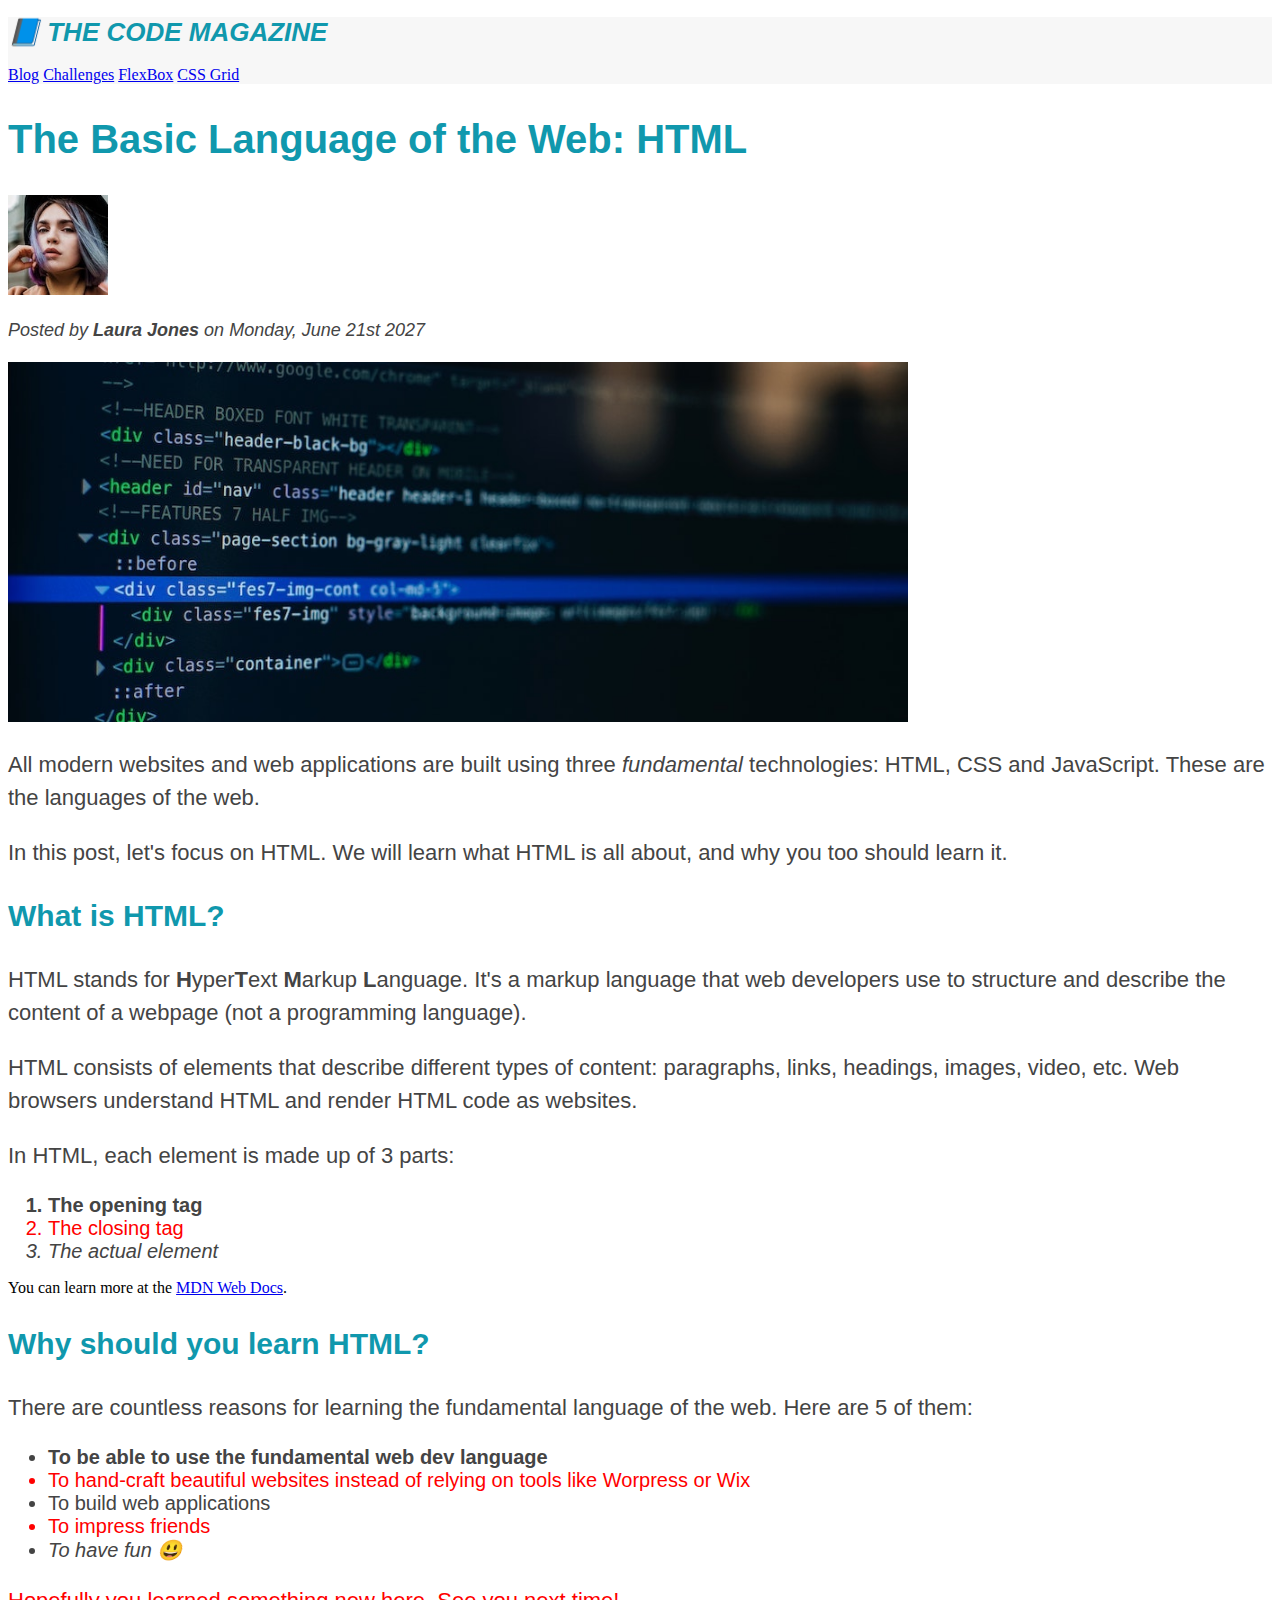
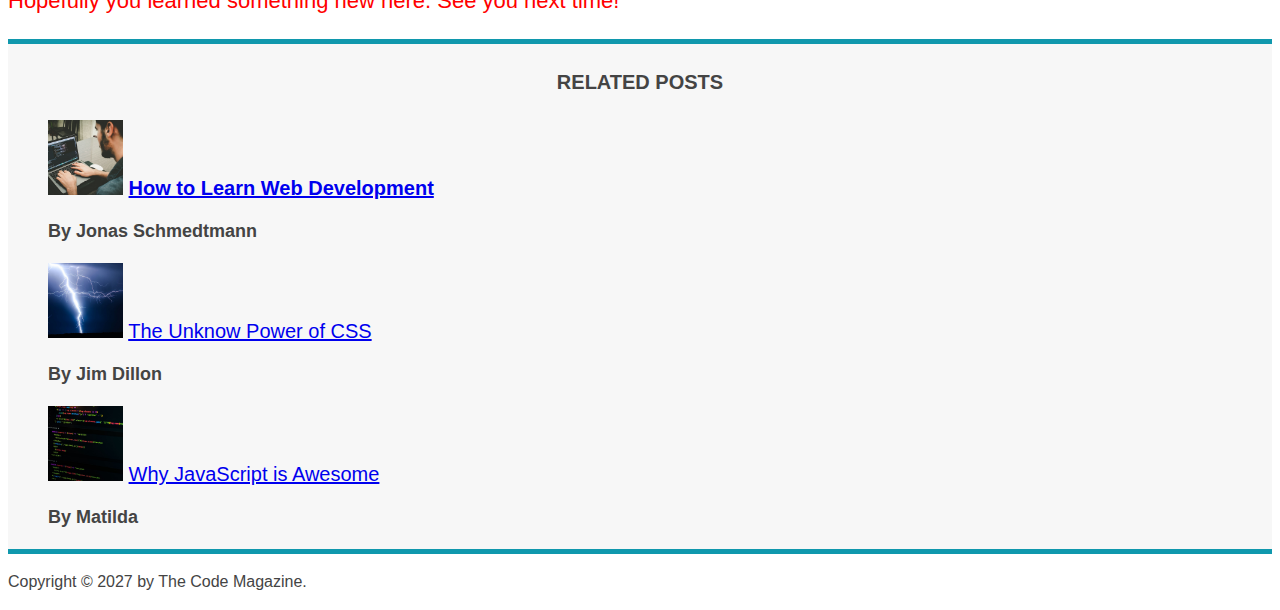
==== index.html @ 77286d6c "middle of the project: add some CSS" ====
<!DOCTYPE html>
<html lang="en">

    <head>
        <meta charset="UTF-8">
        <link href="style.css" rel="stylesheet">
        <title>The Basic Language of the Web: HTML</title>
    </head>

    <body>
        
        <header class="main-header">
            <h1>📘 The Code Magazine</h1>
        
            <nav>
                <a href="blog.html">Blog</a>
                <a href="a">Challenges</a>
                <a href="a">FlexBox</a>
                <a href="a">CSS Grid</a>
            </nav>
        </header>

        <article>

            <header>
                <h2>The Basic Language of the Web: HTML</h2>
                <img src="img/laura-jones.jpg" alt="headshot of Laura Jones"width="100">
                
                <p id="author">Posted by <strong>Laura Jones</strong> on Monday, June 21st 2027</p>

                <img src="img/post-img.jpg" alt="HTML code on the screen" width="900">
            </header>


                <p>All modern websites and web applications are built using three <em>fundamental</em> technologies: HTML, CSS and JavaScript. These are the languages of the web.</p>

                <p>In this post, let's focus on HTML. We will learn what HTML is all about, and why you too should learn it.</p>
            <h3>What is HTML?</h3>
                <p>HTML stands for <strong>H</strong>yper<strong>T</strong>ext <strong>M</strong>arkup <strong>L</strong>anguage. It's a markup language that web developers use to structure and describe the content of a webpage (not a programming language).</p>
                <p>HTML consists of elements that describe different types of content: paragraphs, links, headings, images, video, etc. Web browsers understand HTML and render HTML code as websites.</p>
        
                <p>In HTML, each element is made up of 3 parts:</p>
                <ol>
                    <li class="first-li">The opening tag</li>
                    <li>The closing tag</li>
                    <li>The actual element</li>
                </ol>

                You can learn more at the <a href="https://developer.mozilla.org/pt-BR/docs/Web/HTML" target="_blank">MDN Web Docs</a>.

            <h3>Why should you learn HTML?</h3>

                <p>There are countless reasons for learning the fundamental language of the web. Here are 5 of them:</p>

                <ul>
                    <li class="first-li">To be able to use the fundamental web dev language</li>
                    <li>To hand-craft beautiful websites instead of relying on tools like Worpress or Wix</li>
                    <li>To build web applications</li>
                    <li>To impress friends</li>
                    <li>To have fun 😃</li>
                </ul>   

                <p>Hopefully you learned something new here. See you next time!</p>
                

        </article>

        <aside>
            <h4><strong>Related Posts</strong></h4>

            <ul class="related-ul">
                <li><img src="img/related-1.jpg" alt="person programming" width="75" height="75"> <a href="a">How to Learn Web Development</a></li>
                <p class="related-author">By Jonas Schmedtmann</p>
                <li><img src="img/related-2.jpg" alt="a lighting striking the ground" width="75" height="75"> <a href="a">The Unknow Power of CSS</a></li>
                <p class="related-author">By Jim Dillon</p>
                <li><img src="img/related-3.jpg" alt="structure code in the screen" width="75" height="75"> <a href="a">Why JavaScript is Awesome</a></li>
                <p class="related-author">By Matilda</p>
            </ul>
        </aside>

        <footer>
            <p id="copyright">
            Copyright &copy; 2027 by The Code Magazine.
            </p>
        </footer>
    </body>

</html>
---- style.css ----
h1, h2, h3, h4, p, li {
    font-family: sans-serif;
    color: #444;
}

h1, h2, h3 {
    color: #1098ad;
}

h1 {
    font-size: 26px;
    text-transform: uppercase;
    font-style: italic;
    color: #1098ad;

}

h2 {
    font-size: 40px;
}

h3 {
    font-size: 30px;
}

h4 {
    font-size: 20px;
    text-transform: uppercase;
    text-align: center;
}

p {
    font-size: 22px;
    line-height: 1.5;
}

li {
    font-size: 20px;
}

/*
footer p {
    font-size: 16px;
}
*/

/*
article header p {
    font-style: italic;
    font-size: 18px;
}
*/

#author {
    font-style: italic;
    font-size: 18px;
}

#copyright {
    font-size: 16px;
}

.related-author {
    font-size: 18px;
    font-weight: bold;
}

.related-ul {
    list-style: none;
}

.main-header {
    background-color: #f7f7f7;
}

aside {
    background-color: #f7f7f7;
    border-top: 5px solid #1098ad;
    border-bottom: 5px solid #1098ad;
}

/*
body {
    background-color: orangered;
}
*/

/*
.first-li {
    font-weight: bold;
}
*/

li:first-child {
    font-weight: bold;
}

li:last-child {
    font-style: italic;
}

li:nth-child(even) {
    color: red;
}

article p:last-child {
    color: red;
}
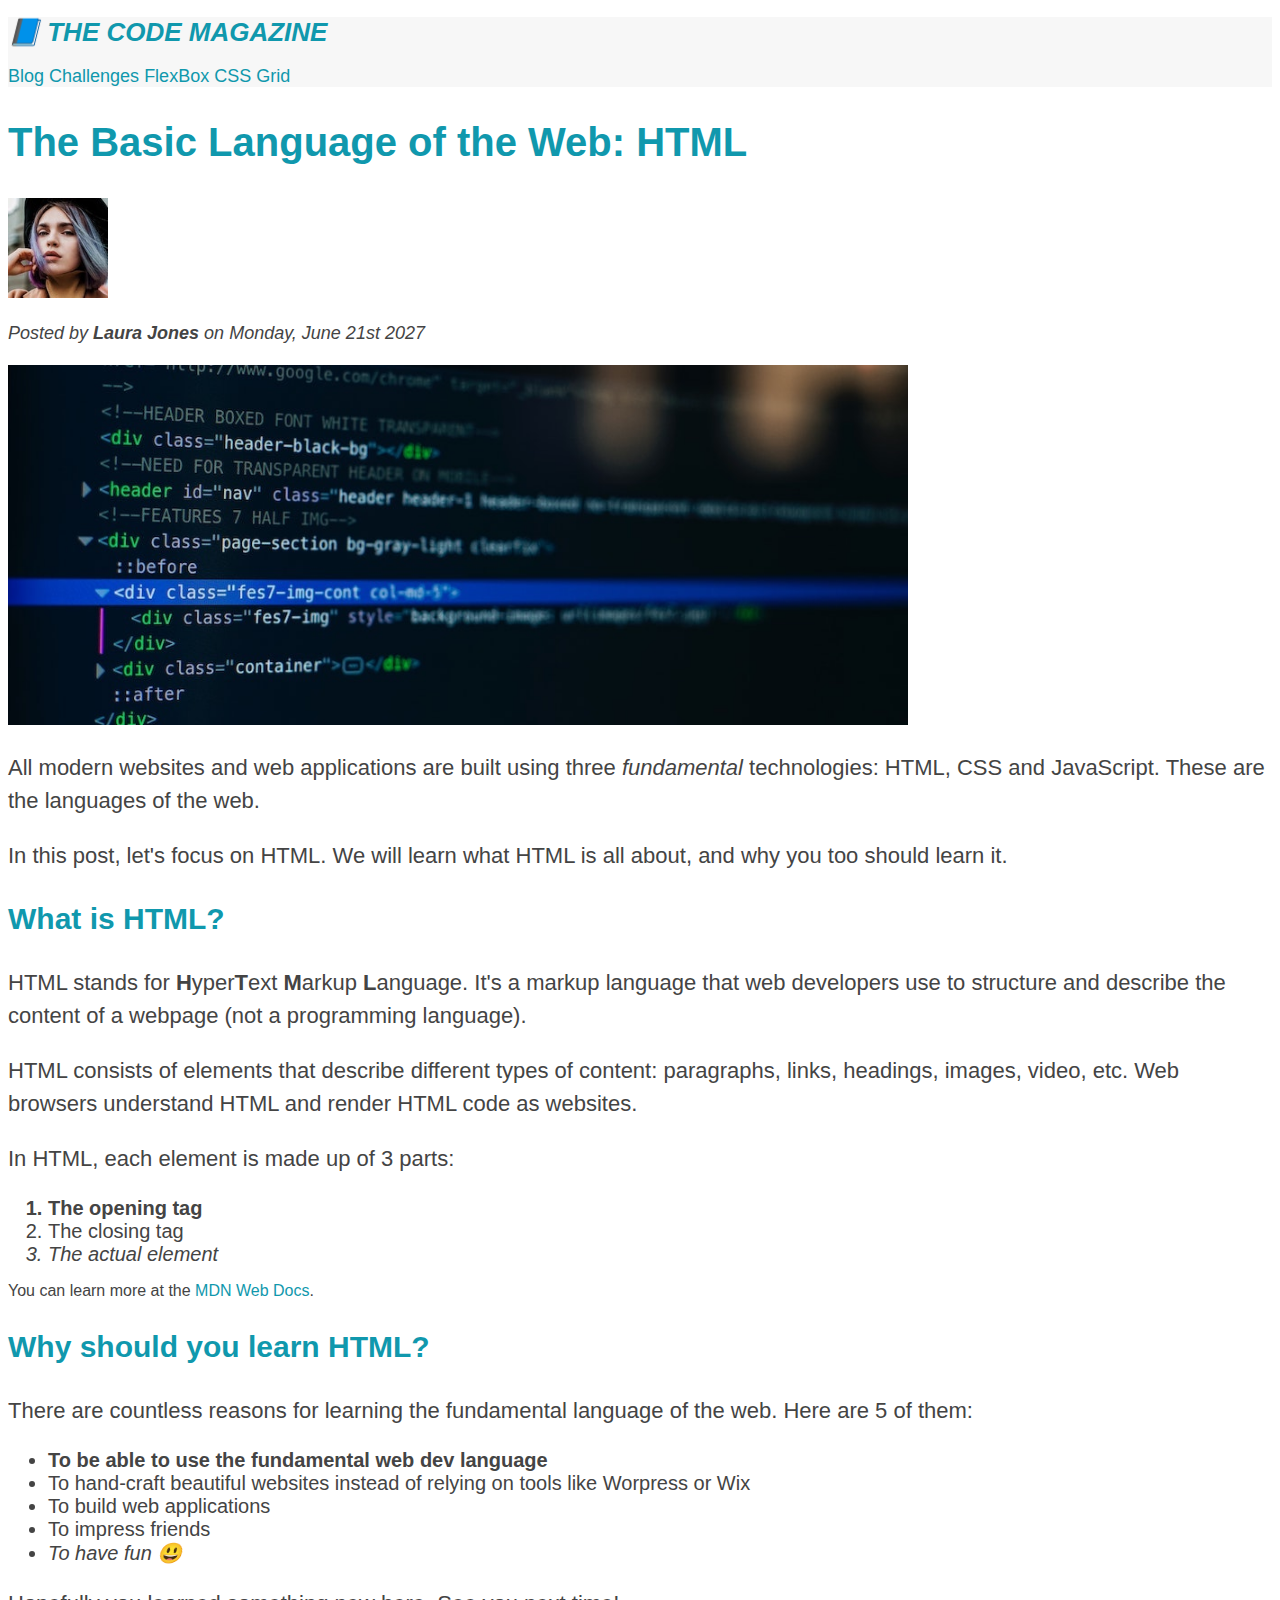
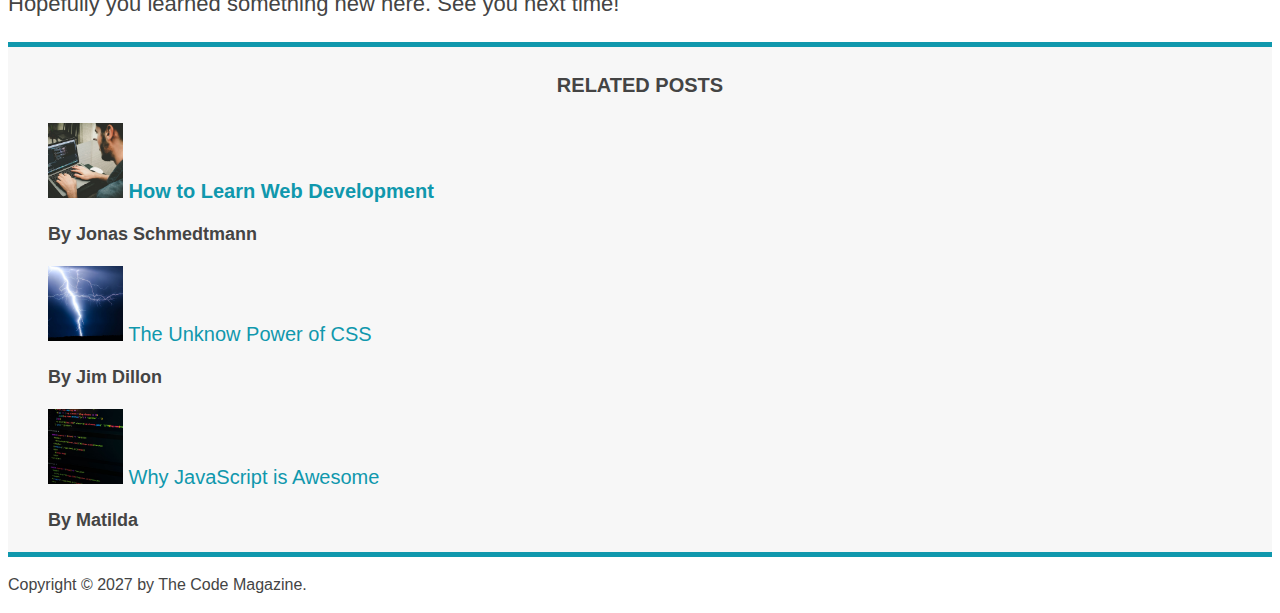
==== commit 9389fd1d: "inheritence, priority and global" ====
--- a/index.html
+++ b/index.html
@@ -13,6 +13,7 @@
             <h1>📘 The Code Magazine</h1>
         
             <nav>
+            <!-- <strong>This is navigation</strong> -->
                 <a href="blog.html">Blog</a>
                 <a href="a">Challenges</a>
                 <a href="a">FlexBox</a>
@@ -79,7 +80,7 @@
         </aside>
 
         <footer>
-            <p id="copyright">
+            <p id="copyright" class="copyright text">
             Copyright &copy; 2027 by The Code Magazine.
             </p>
         </footer>
--- a/style.css
+++ b/style.css
@@ -1,4 +1,8 @@
-h1, h2, h3, h4, p, li {
+* {
+    /* boder-top: 10px solid #1098ad; */
+}
+
+body {
     font-family: sans-serif;
     color: #444;
 }
@@ -100,9 +104,63 @@
 }
 
 li:nth-child(even) {
+   /* color: red; */
+}
+
+/* Misconceptions: this won't work! */
+article p:first-child {
     color: red;
 }
 
-article p:last-child {
+/* Styling links */
+a:link {
+    color: #1098ad;
+    text-decoration: none;
+}
+
+a:visited {
+    color: #1098ad;
+}
+
+a:hover {
+    color: orangered;
+    font-weight: bold;
+    text-decoration: underline orangered;
+}
+
+a:active {
+    background-color: black;
+    font-style: italic;
+}
+
+/* LVHA */
+
+/* Resolving conflicts
+
+#copyright {
     color: red;
-}+}
+
+.copyright {
+    color: blue;
+}
+
+.text {
+    color: yellow;
+}
+
+footer p {
+    color: green;
+}
+
+*/
+
+/*
+nav a:link, nav p {
+    font-size: 18px;
+}
+*/
+
+nav {
+    font-size: 18px;
+}
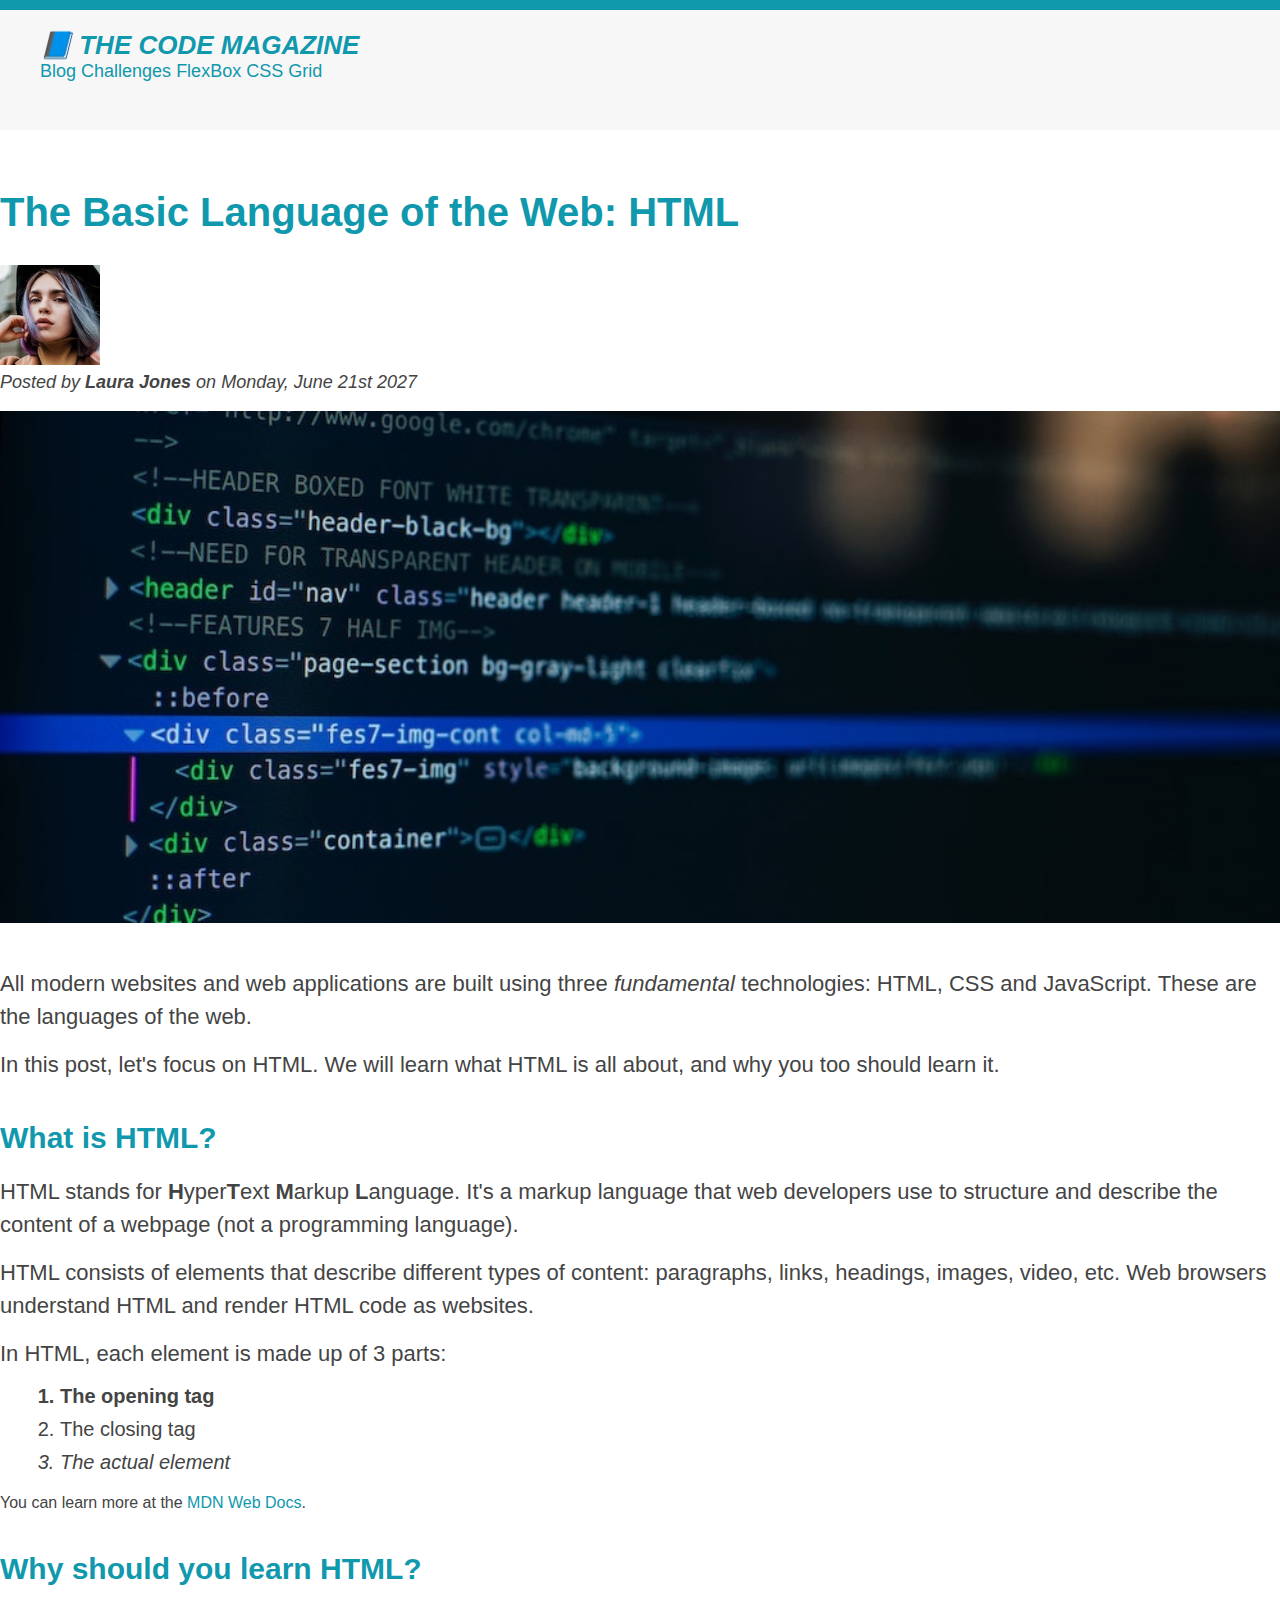
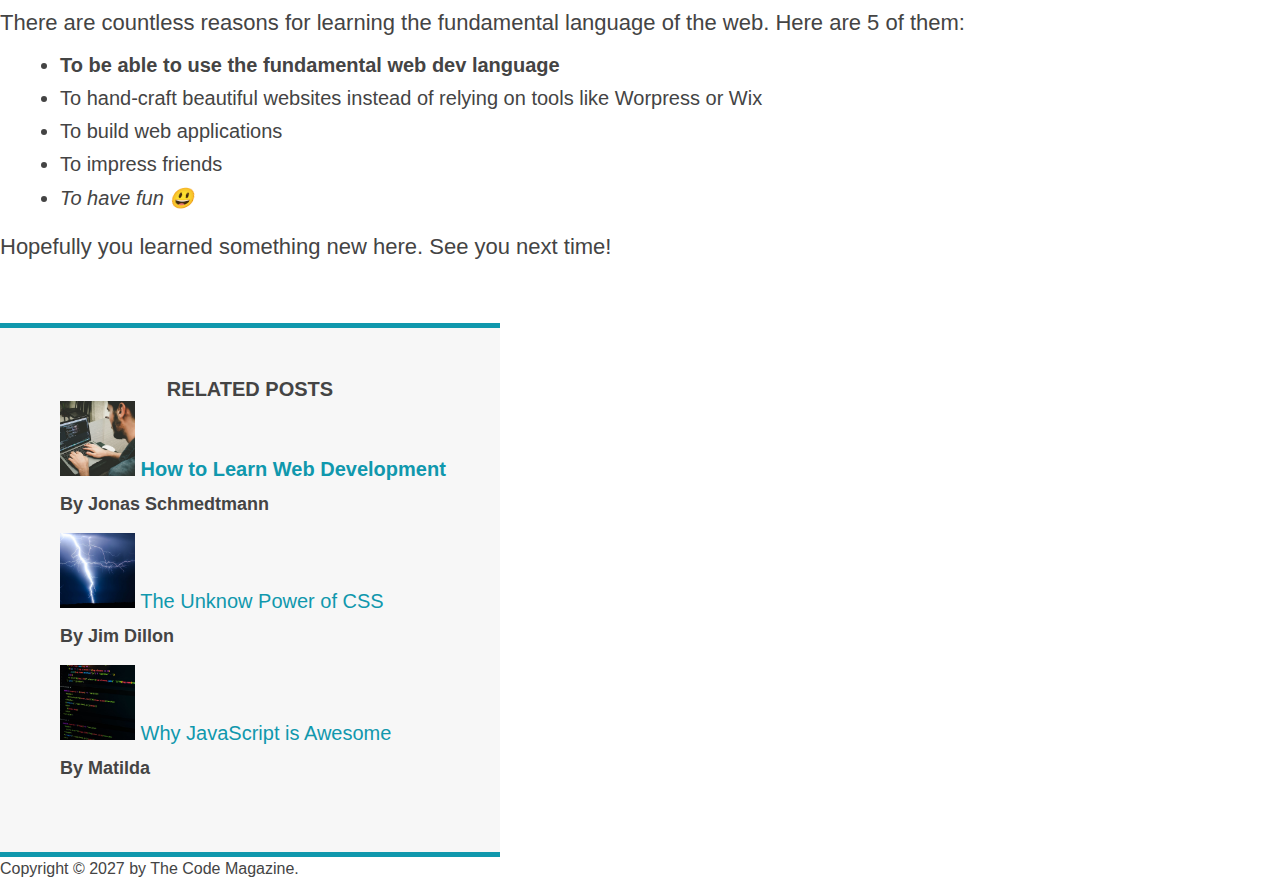
==== commit cec9b0ee: "margin, padding, dimensions" ====
--- a/index.html
+++ b/index.html
@@ -23,13 +23,13 @@
 
         <article>
 
-            <header>
+            <header class="post-header">
                 <h2>The Basic Language of the Web: HTML</h2>
                 <img src="img/laura-jones.jpg" alt="headshot of Laura Jones"width="100">
                 
                 <p id="author">Posted by <strong>Laura Jones</strong> on Monday, June 21st 2027</p>
 
-                <img src="img/post-img.jpg" alt="HTML code on the screen" width="900">
+                <img src="img/post-img.jpg" alt="HTML code on the screen" width="900" class="post-img">
             </header>
 
 
--- a/style.css
+++ b/style.css
@@ -1,10 +1,45 @@
 * {
     /* boder-top: 10px solid #1098ad; */
+    padding: 0;
+    margin: 0;
 }
 
 body {
     font-family: sans-serif;
     color: #444;
+    border-top: 10px solid #1098ad;
+}
+
+.main-header {
+    background-color: #f7f7f7;
+    /*padding: 20px;
+    padding-left: 40px;
+    padding-right: 40px;
+    */
+    padding: 20px 40px;
+    margin-bottom: 60px;
+    height: 80px;
+}
+
+nav {
+    font-size: 18px;
+}
+
+article {
+    margin-bottom: 60px;
+}
+
+.post-header {
+    margin-bottom: 40px;
+}
+
+
+aside {
+    background-color: #f7f7f7;
+    border-top: 5px solid #1098ad;
+    border-bottom: 5px solid #1098ad;
+    padding: 50px 0;
+    width: 500px;
 }
 
 h1, h2, h3 {
@@ -21,10 +56,14 @@
 
 h2 {
     font-size: 40px;
+    margin-bottom: 30px;
 }
 
 h3 {
     font-size: 30px;
+    margin-bottom: 20px;
+    margin-top: 40px;
+
 }
 
 h4 {
@@ -36,10 +75,21 @@
 p {
     font-size: 22px;
     line-height: 1.5;
+    margin-bottom: 15px;
+}
+
+ul, ol {
+    margin-left: 60px;
+    margin-bottom: 20px;
 }
 
 li {
     font-size: 20px;
+    margin-bottom: 10px;
+}
+
+li:last-child {
+    margin-bottom: 0;
 }
 
 /*
@@ -73,15 +123,6 @@
     list-style: none;
 }
 
-.main-header {
-    background-color: #f7f7f7;
-}
-
-aside {
-    background-color: #f7f7f7;
-    border-top: 5px solid #1098ad;
-    border-bottom: 5px solid #1098ad;
-}
 
 /*
 body {
@@ -135,6 +176,11 @@
 
 /* LVHA */
 
+.post-img {
+    width: 100%;
+    height: auto;
+}
+
 /* Resolving conflicts
 
 #copyright {
@@ -160,7 +206,3 @@
     font-size: 18px;
 }
 */
-
-nav {
-    font-size: 18px;
-}
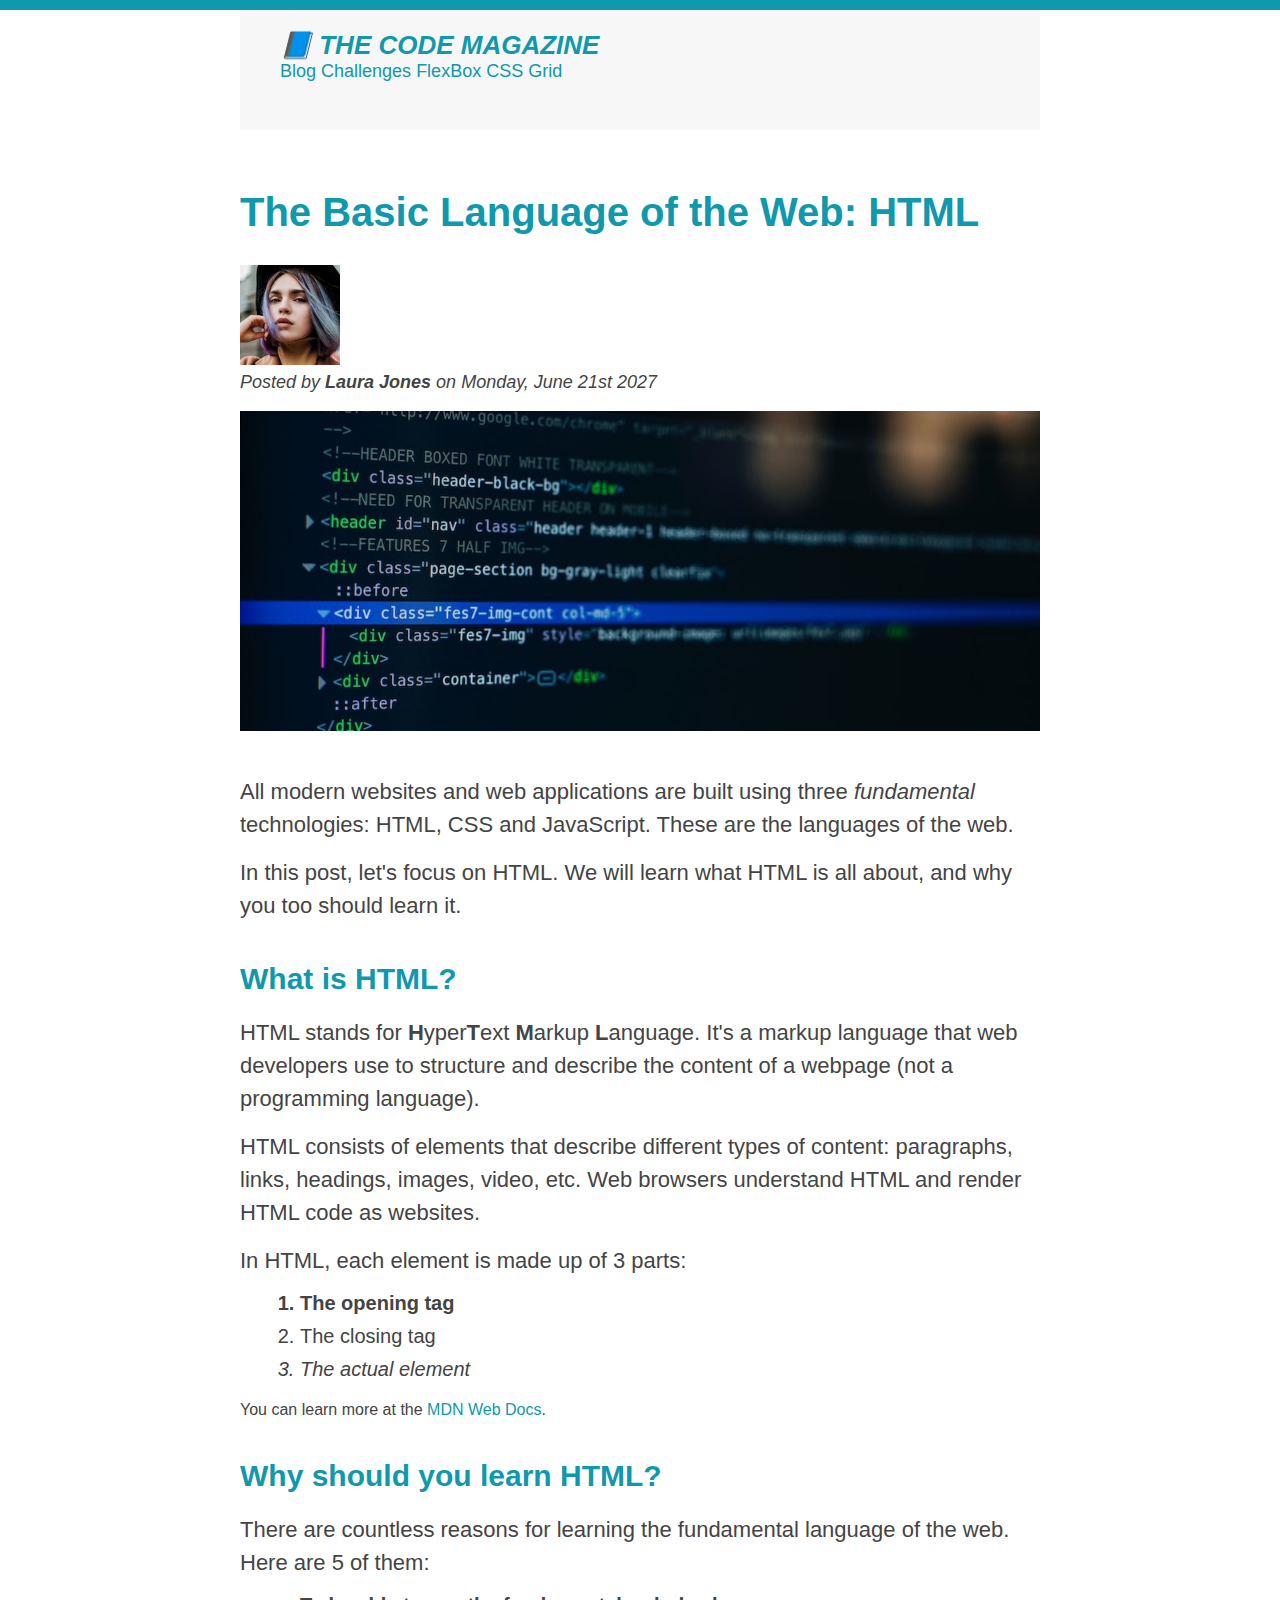
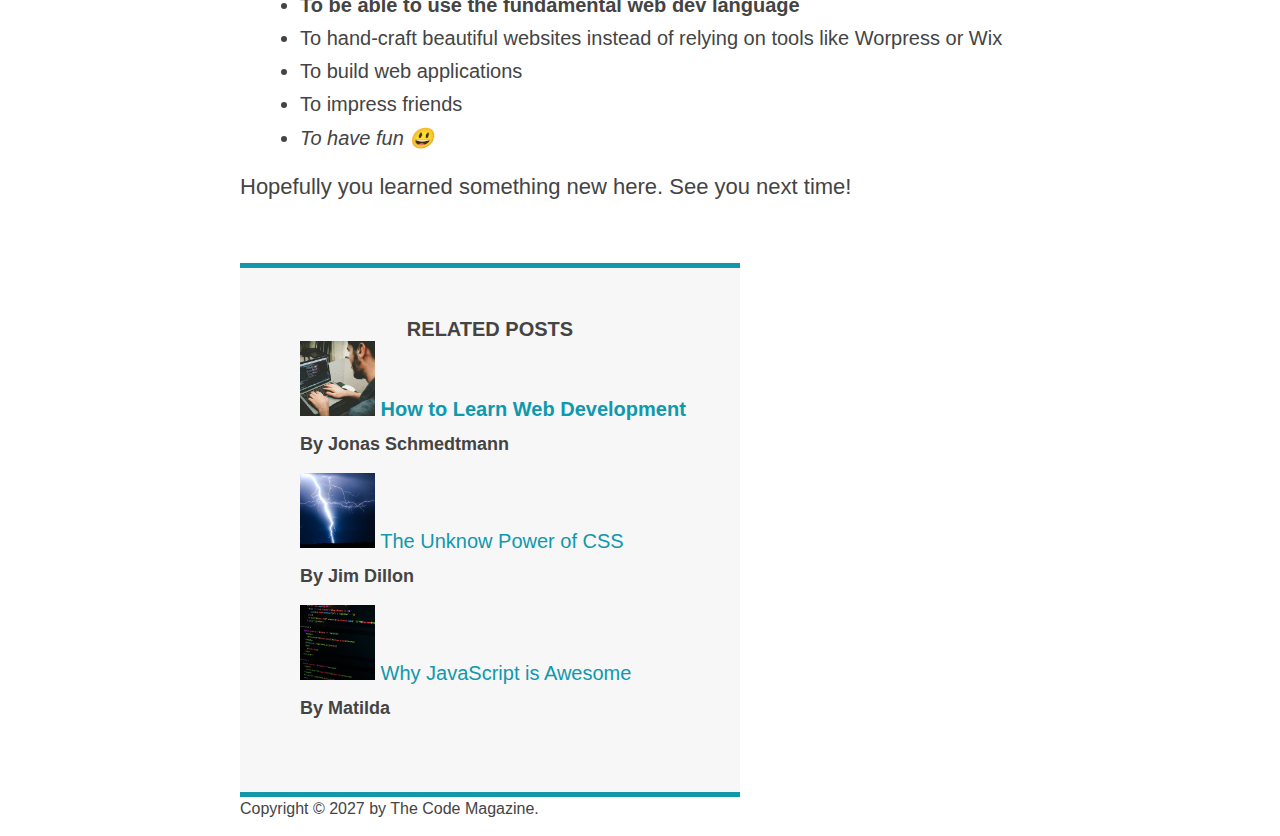
==== commit 1452cc56: "challenge finish" ====
--- a/index.html
+++ b/index.html
@@ -9,81 +9,83 @@
 
     <body>
         
-        <header class="main-header">
-            <h1>📘 The Code Magazine</h1>
-        
-            <nav>
-            <!-- <strong>This is navigation</strong> -->
-                <a href="blog.html">Blog</a>
-                <a href="a">Challenges</a>
-                <a href="a">FlexBox</a>
-                <a href="a">CSS Grid</a>
-            </nav>
-        </header>
-
-        <article>
-
-            <header class="post-header">
-                <h2>The Basic Language of the Web: HTML</h2>
-                <img src="img/laura-jones.jpg" alt="headshot of Laura Jones"width="100">
-                
-                <p id="author">Posted by <strong>Laura Jones</strong> on Monday, June 21st 2027</p>
-
-                <img src="img/post-img.jpg" alt="HTML code on the screen" width="900" class="post-img">
+        <div class="container">
+            <header class="main-header">
+                <h1>📘 The Code Magazine</h1>
+            
+                <nav>
+                <!-- <strong>This is navigation</strong> -->
+                    <a href="blog.html">Blog</a>
+                    <a href="a">Challenges</a>
+                    <a href="a">FlexBox</a>
+                    <a href="a">CSS Grid</a>
+                </nav>
             </header>
 
+            <article>
 
-                <p>All modern websites and web applications are built using three <em>fundamental</em> technologies: HTML, CSS and JavaScript. These are the languages of the web.</p>
+                <header class="post-header">
+                    <h2>The Basic Language of the Web: HTML</h2>
+                    <img src="img/laura-jones.jpg" alt="headshot of Laura Jones"width="100">
+                    
+                    <p id="author">Posted by <strong>Laura Jones</strong> on Monday, June 21st 2027</p>
 
-                <p>In this post, let's focus on HTML. We will learn what HTML is all about, and why you too should learn it.</p>
-            <h3>What is HTML?</h3>
-                <p>HTML stands for <strong>H</strong>yper<strong>T</strong>ext <strong>M</strong>arkup <strong>L</strong>anguage. It's a markup language that web developers use to structure and describe the content of a webpage (not a programming language).</p>
-                <p>HTML consists of elements that describe different types of content: paragraphs, links, headings, images, video, etc. Web browsers understand HTML and render HTML code as websites.</p>
-        
-                <p>In HTML, each element is made up of 3 parts:</p>
-                <ol>
-                    <li class="first-li">The opening tag</li>
-                    <li>The closing tag</li>
-                    <li>The actual element</li>
-                </ol>
+                    <img src="img/post-img.jpg" alt="HTML code on the screen" width="900" class="post-img">
+                </header>
 
-                You can learn more at the <a href="https://developer.mozilla.org/pt-BR/docs/Web/HTML" target="_blank">MDN Web Docs</a>.
 
-            <h3>Why should you learn HTML?</h3>
+                    <p>All modern websites and web applications are built using three <em>fundamental</em> technologies: HTML, CSS and JavaScript. These are the languages of the web.</p>
 
-                <p>There are countless reasons for learning the fundamental language of the web. Here are 5 of them:</p>
+                    <p>In this post, let's focus on HTML. We will learn what HTML is all about, and why you too should learn it.</p>
+                <h3>What is HTML?</h3>
+                    <p>HTML stands for <strong>H</strong>yper<strong>T</strong>ext <strong>M</strong>arkup <strong>L</strong>anguage. It's a markup language that web developers use to structure and describe the content of a webpage (not a programming language).</p>
+                    <p>HTML consists of elements that describe different types of content: paragraphs, links, headings, images, video, etc. Web browsers understand HTML and render HTML code as websites.</p>
+            
+                    <p>In HTML, each element is made up of 3 parts:</p>
+                    <ol>
+                        <li class="first-li">The opening tag</li>
+                        <li>The closing tag</li>
+                        <li>The actual element</li>
+                    </ol>
 
-                <ul>
-                    <li class="first-li">To be able to use the fundamental web dev language</li>
-                    <li>To hand-craft beautiful websites instead of relying on tools like Worpress or Wix</li>
-                    <li>To build web applications</li>
-                    <li>To impress friends</li>
-                    <li>To have fun 😃</li>
-                </ul>   
+                    You can learn more at the <a href="https://developer.mozilla.org/pt-BR/docs/Web/HTML" target="_blank">MDN Web Docs</a>.
 
-                <p>Hopefully you learned something new here. See you next time!</p>
-                
+                <h3>Why should you learn HTML?</h3>
 
-        </article>
+                    <p>There are countless reasons for learning the fundamental language of the web. Here are 5 of them:</p>
 
-        <aside>
-            <h4><strong>Related Posts</strong></h4>
+                    <ul>
+                        <li class="first-li">To be able to use the fundamental web dev language</li>
+                        <li>To hand-craft beautiful websites instead of relying on tools like Worpress or Wix</li>
+                        <li>To build web applications</li>
+                        <li>To impress friends</li>
+                        <li>To have fun 😃</li>
+                    </ul>   
 
-            <ul class="related-ul">
-                <li><img src="img/related-1.jpg" alt="person programming" width="75" height="75"> <a href="a">How to Learn Web Development</a></li>
-                <p class="related-author">By Jonas Schmedtmann</p>
-                <li><img src="img/related-2.jpg" alt="a lighting striking the ground" width="75" height="75"> <a href="a">The Unknow Power of CSS</a></li>
-                <p class="related-author">By Jim Dillon</p>
-                <li><img src="img/related-3.jpg" alt="structure code in the screen" width="75" height="75"> <a href="a">Why JavaScript is Awesome</a></li>
-                <p class="related-author">By Matilda</p>
-            </ul>
-        </aside>
+                    <p>Hopefully you learned something new here. See you next time!</p>
+                    
 
-        <footer>
-            <p id="copyright" class="copyright text">
-            Copyright &copy; 2027 by The Code Magazine.
-            </p>
-        </footer>
+            </article>
+
+            <aside>
+                <h4><strong>Related Posts</strong></h4>
+
+                <ul class="related-ul">
+                    <li><img src="img/related-1.jpg" alt="person programming" width="75" height="75"> <a href="a">How to Learn Web Development</a></li>
+                    <p class="related-author">By Jonas Schmedtmann</p>
+                    <li><img src="img/related-2.jpg" alt="a lighting striking the ground" width="75" height="75"> <a href="a">The Unknow Power of CSS</a></li>
+                    <p class="related-author">By Jim Dillon</p>
+                    <li><img src="img/related-3.jpg" alt="structure code in the screen" width="75" height="75"> <a href="a">Why JavaScript is Awesome</a></li>
+                    <p class="related-author">By Matilda</p>
+                </ul>
+            </aside>
+
+            <footer>
+                <p id="copyright" class="copyright text">
+                Copyright &copy; 2027 by The Code Magazine.
+                </p>
+            </footer>
+        </div>
     </body>
 
 </html>--- a/style.css
+++ b/style.css
@@ -8,6 +8,13 @@
     font-family: sans-serif;
     color: #444;
     border-top: 10px solid #1098ad;
+}
+
+.container {
+    width: 800px;
+    /*margin-left: auto;
+    margin-right: auto; */
+    margin: 0 auto;
 }
 
 .main-header {
@@ -144,9 +151,11 @@
     font-style: italic;
 }
 
+/*
 li:nth-child(even) {
-   /* color: red; */
-}
+     color: red;
+}
+*/
 
 /* Misconceptions: this won't work! */
 article p:first-child {
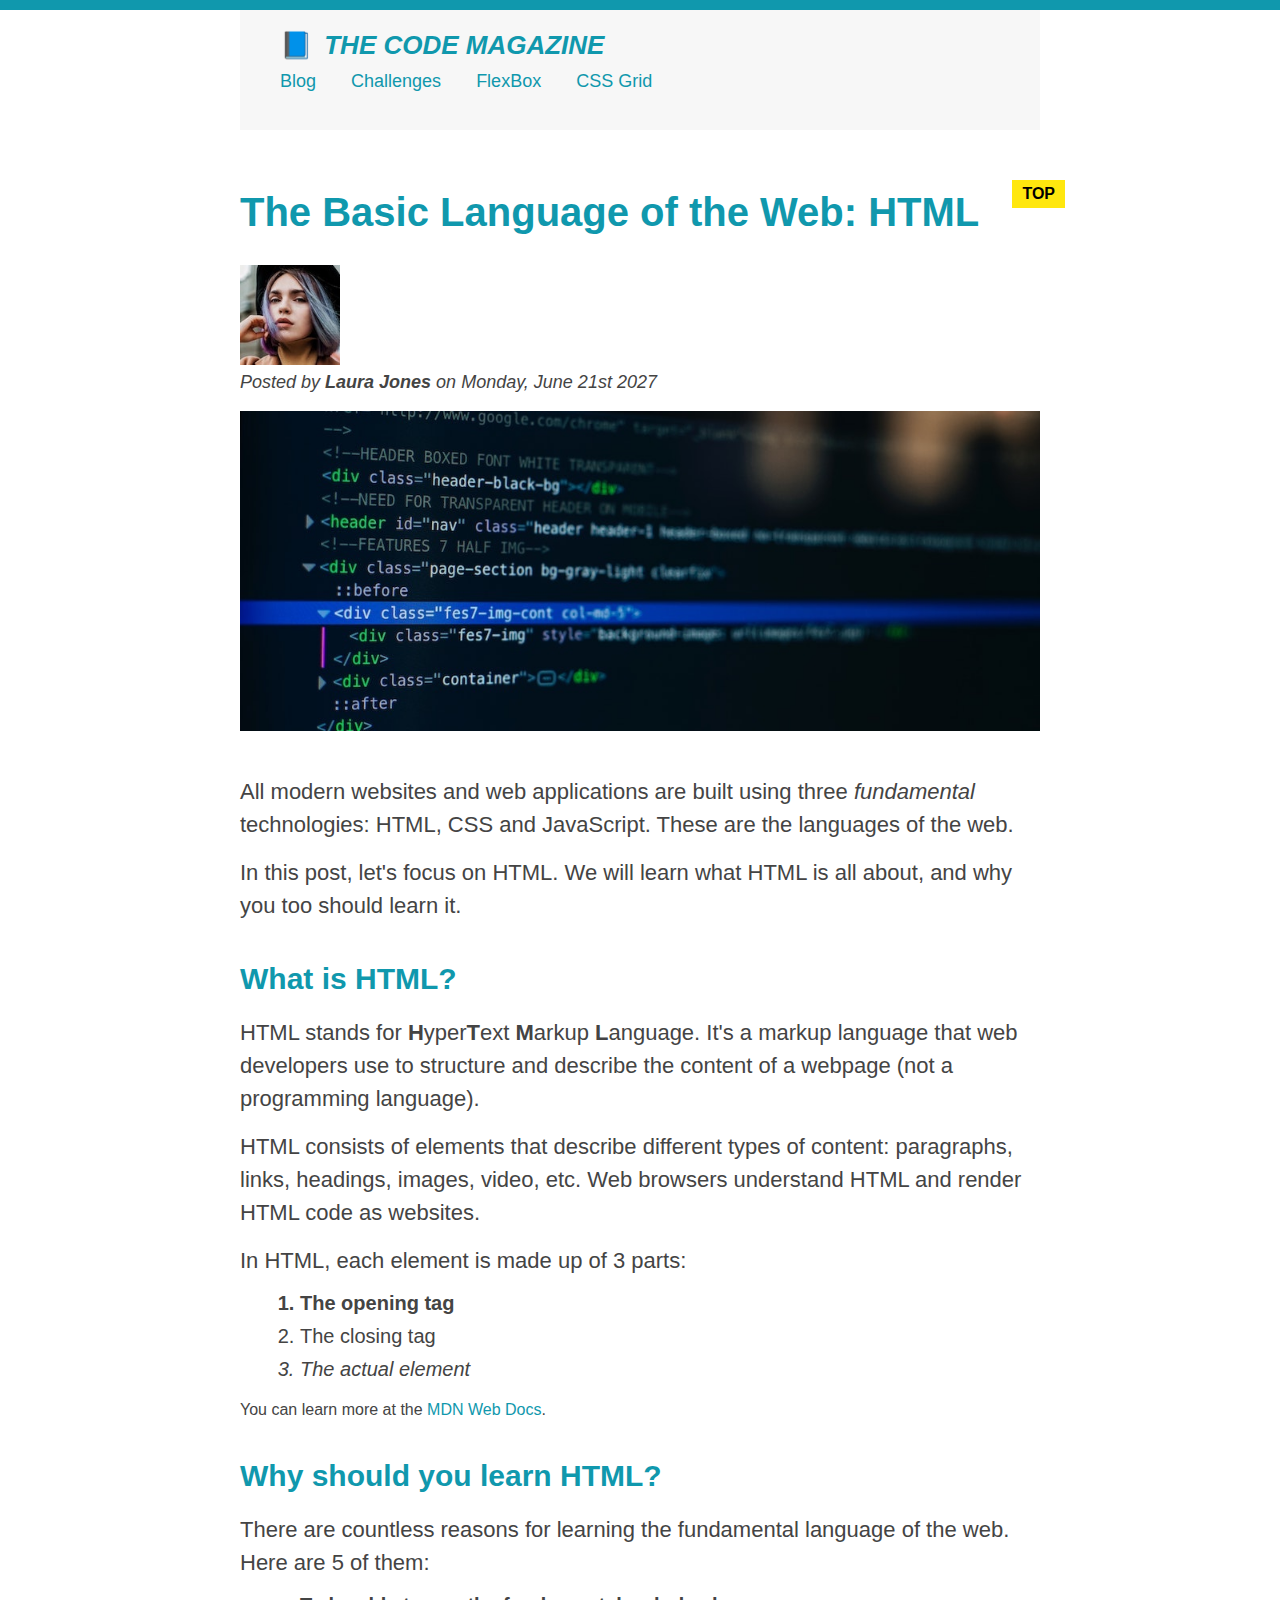
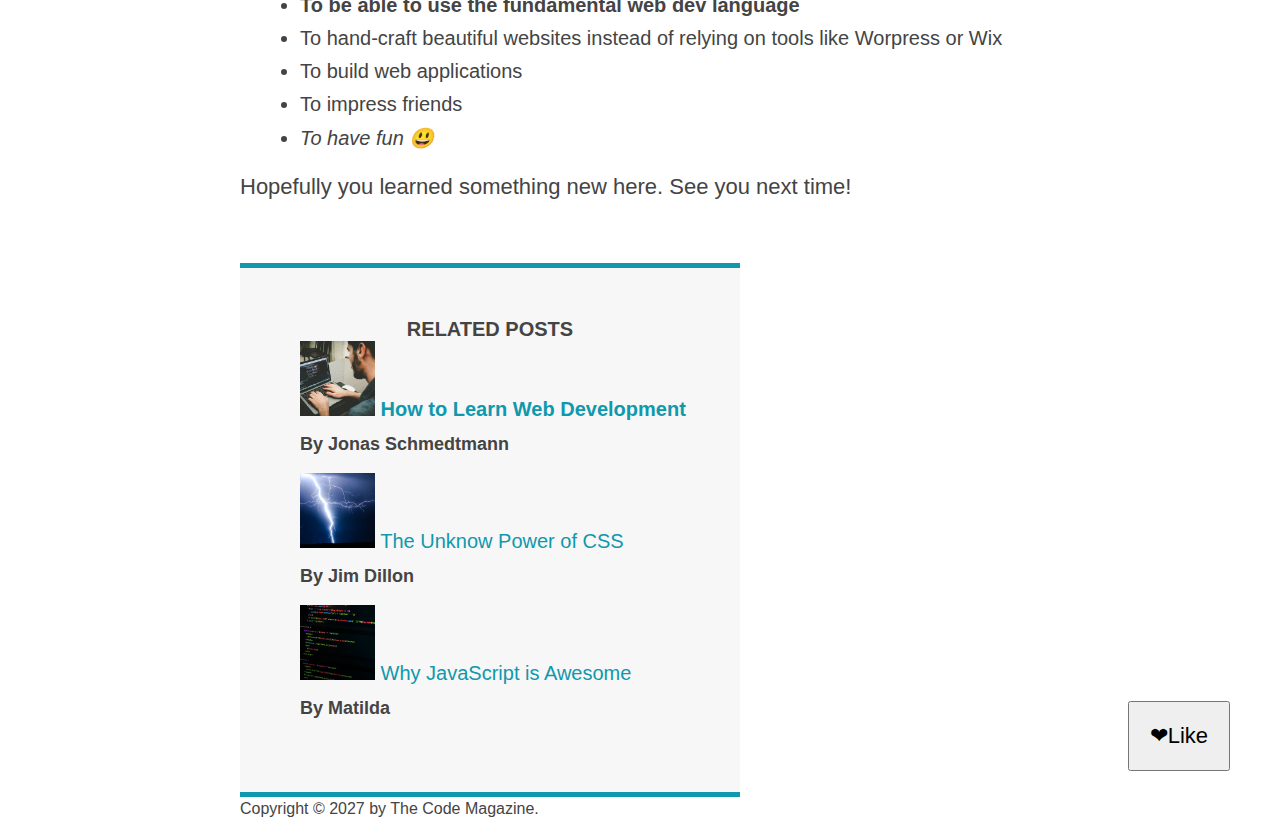
==== commit 9f98e0bb: "psudo elements study" ====
--- a/index.html
+++ b/index.html
@@ -31,6 +31,7 @@
                     <p id="author">Posted by <strong>Laura Jones</strong> on Monday, June 21st 2027</p>
 
                     <img src="img/post-img.jpg" alt="HTML code on the screen" width="900" class="post-img">
+                  <button>❤Like</button>
                 </header>
 
 
--- a/style.css
+++ b/style.css
@@ -8,6 +8,7 @@
     font-family: sans-serif;
     color: #444;
     border-top: 10px solid #1098ad;
+    position: relative;
 }
 
 .container {
@@ -183,6 +184,62 @@
     font-style: italic;
 }
 
+nav a:link {
+    /*
+    background-color: orangered;
+    margin: 20px;
+
+    display: block;
+    */
+
+    margin-right: 30px;
+    margin-top: 10px;
+    display: inline-block;
+
+}
+
+nav a:link:last-child {
+    margin-right: 0;
+}
+
+button {
+    font-size: 22px;
+    padding: 20px;
+    cursor: pointer;
+
+    position: absolute;
+    bottom: 50px;
+    right: 50px;
+}
+
+h1::first-letter {
+    font-style: normal;
+    margin-right: 5px;
+}
+
+/*
+H3 + p::first-line {
+    color: red;
+}
+*/
+
+h2 {
+    position: relative;
+}
+
+h2::after {
+    content: "TOP";
+    background-color: #ffe70e;
+    color: black;
+    font-size: 16px;
+    font-weight: bold;
+    display: inline-block;
+    padding: 5px 10px;
+    position: absolute;
+    top: -10px;
+    right: -25px;
+}
+
 /* LVHA */
 
 .post-img {
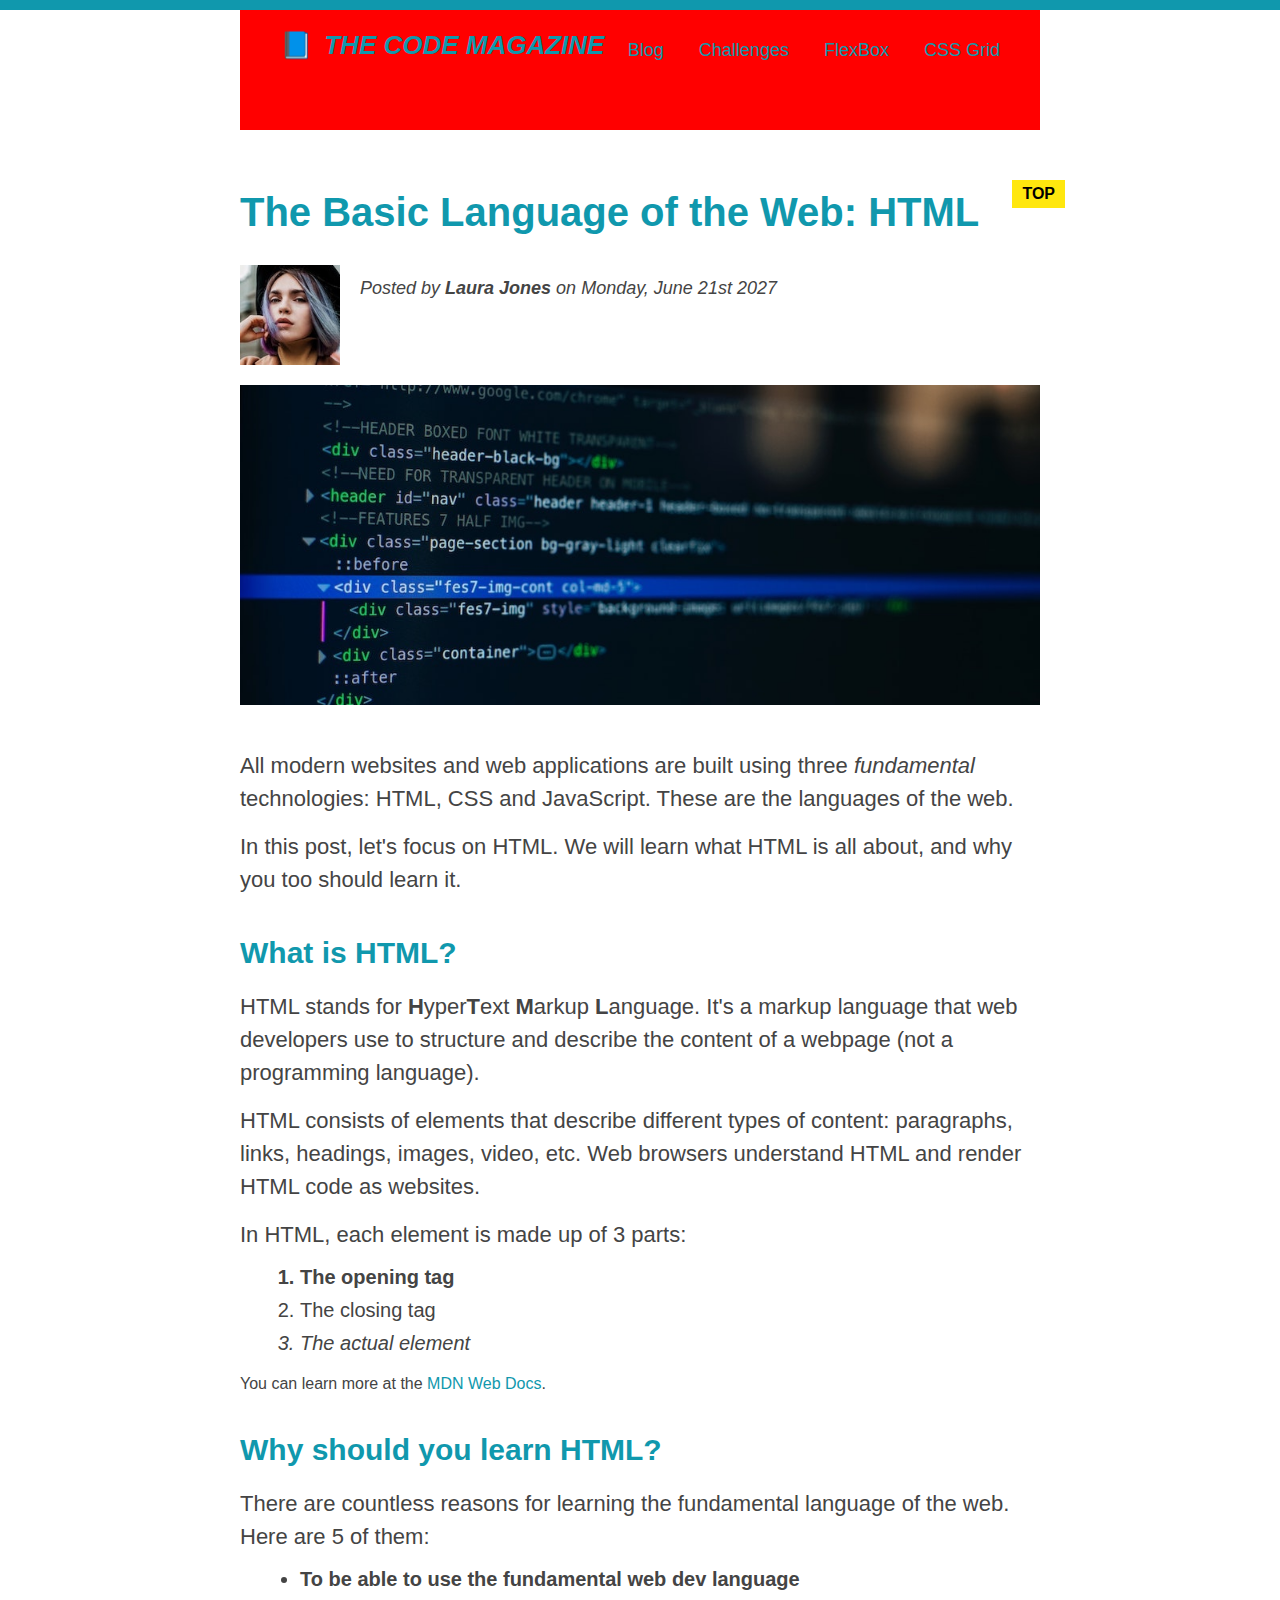
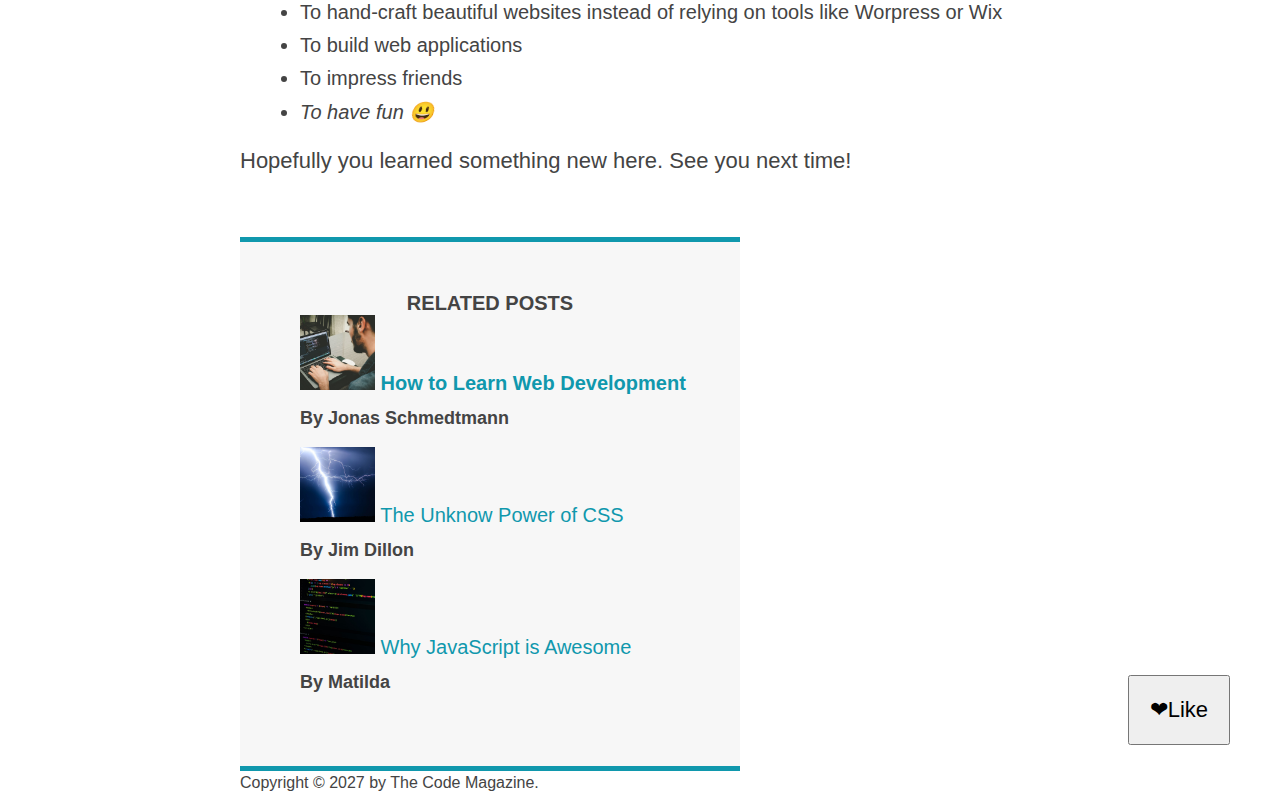
==== commit b3e2d832: "study clearfix hack" ====
--- a/index.html
+++ b/index.html
@@ -10,7 +10,7 @@
     <body>
         
         <div class="container">
-            <header class="main-header">
+            <header class="main-header clearfix">
                 <h1>📘 The Code Magazine</h1>
             
                 <nav>
@@ -20,15 +20,17 @@
                     <a href="a">FlexBox</a>
                     <a href="a">CSS Grid</a>
                 </nav>
+
+               <!-- <div class="clear"></div> -->
             </header>
 
             <article>
 
                 <header class="post-header">
                     <h2>The Basic Language of the Web: HTML</h2>
-                    <img src="img/laura-jones.jpg" alt="headshot of Laura Jones"width="100">
+                    <img src="img/laura-jones.jpg" alt="headshot of Laura Jones"width="100" class="author-img">
                     
-                    <p id="author">Posted by <strong>Laura Jones</strong> on Monday, June 21st 2027</p>
+                    <p id="author" class="author">Posted by <strong>Laura Jones</strong> on Monday, June 21st 2027</p>
 
                     <img src="img/post-img.jpg" alt="HTML code on the screen" width="900" class="post-img">
                   <button>❤Like</button>
--- a/style.css
+++ b/style.css
@@ -20,6 +20,7 @@
 
 .main-header {
     background-color: #f7f7f7;
+    background-color: red;
     /*padding: 20px;
     padding-left: 40px;
     padding-right: 40px;
@@ -31,6 +32,7 @@
 
 nav {
     font-size: 18px;
+    text-align: center;
 }
 
 article {
@@ -272,3 +274,36 @@
     font-size: 18px;
 }
 */
+
+/* FLOATS */
+
+.author-img {
+    float: left;
+    margin-bottom: 20px;
+}
+
+.author {
+   /* padding-left: 80px; */
+    margin-top: 10px;
+    float: left;
+    margin-left: 20px;
+}
+
+h1 {
+    float: left;
+}
+
+nav {
+    float: right;
+}
+
+/* .clear {
+    clear: both;
+}
+*/
+
+.clearfix::after {
+    clear: both;
+    content: "";
+    display: block;
+}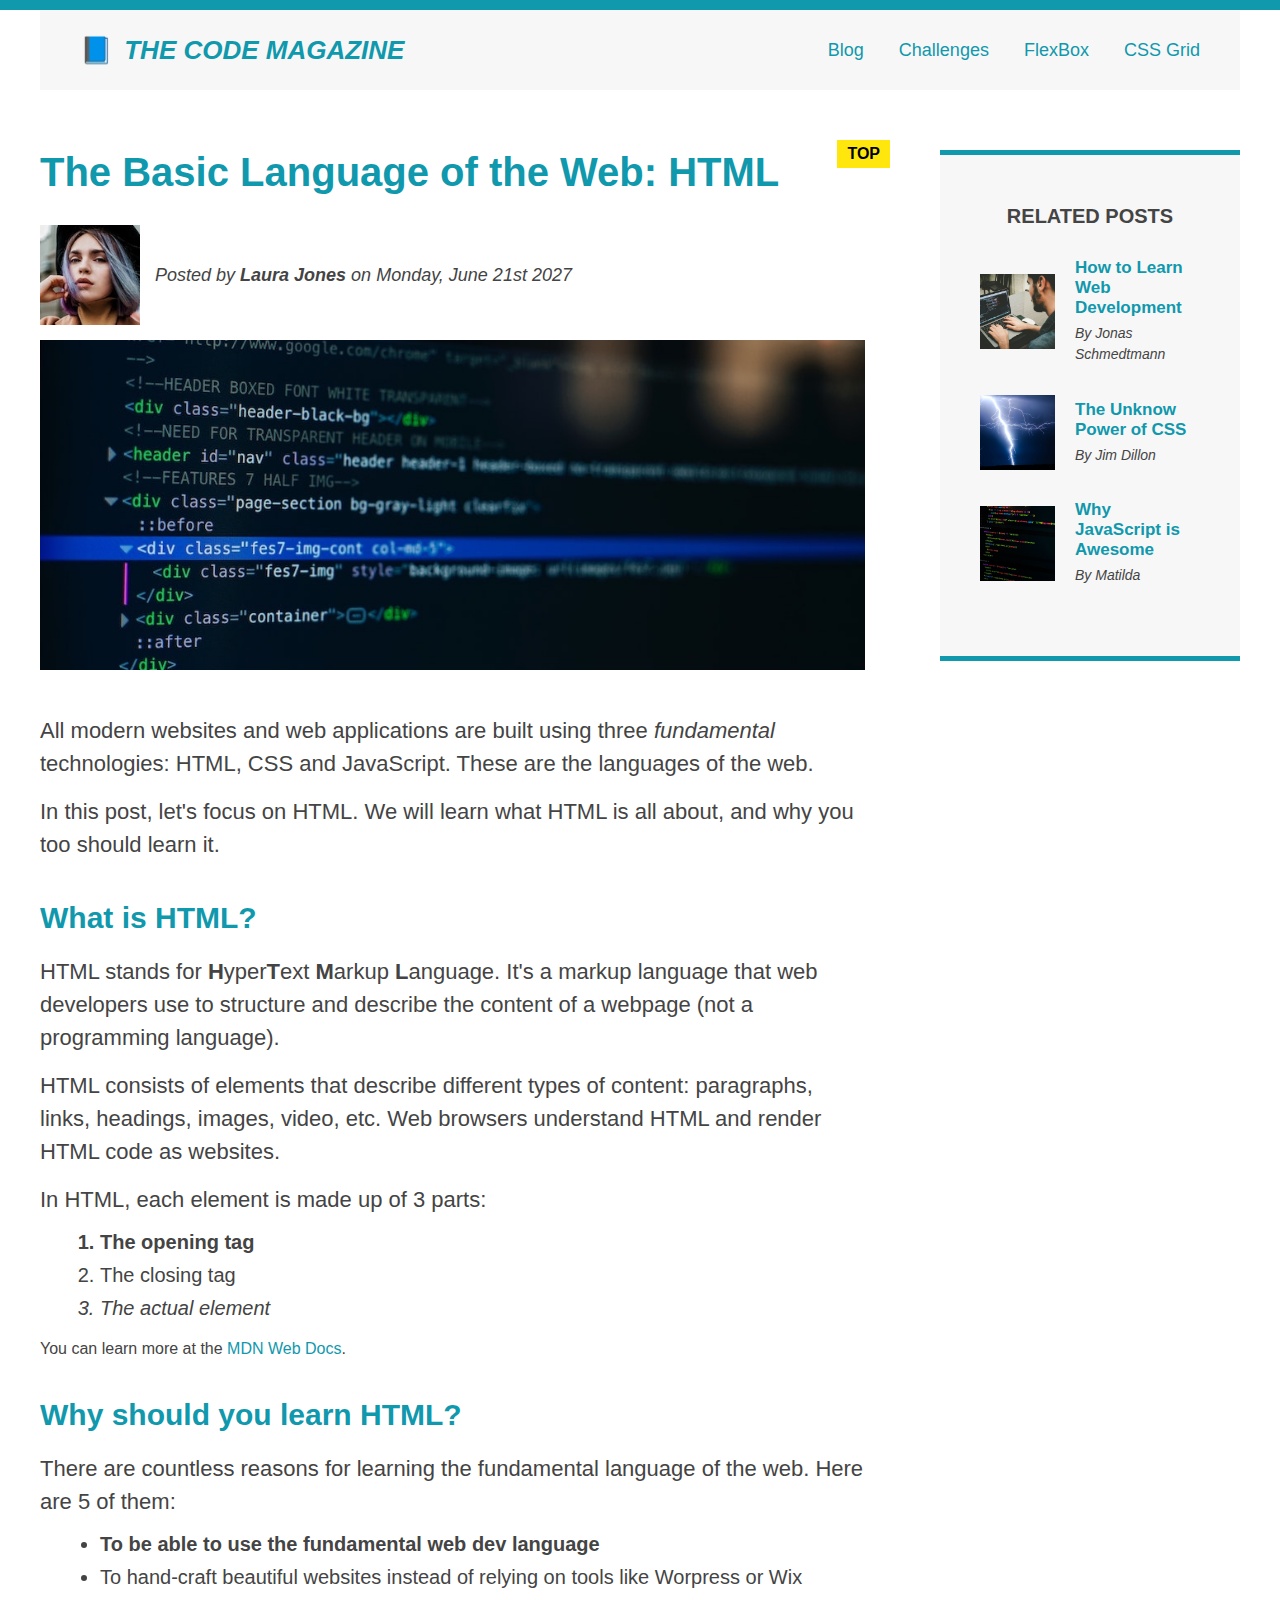
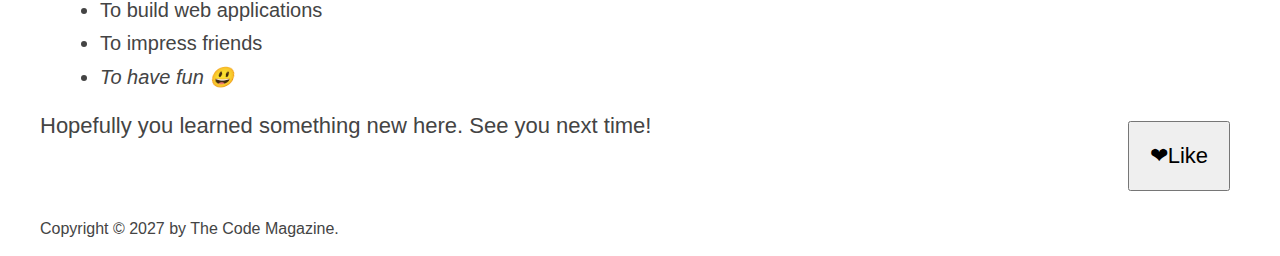
==== commit 96b3ead4: "Flexbox study" ====
--- a/index.html
+++ b/index.html
@@ -17,21 +17,27 @@
                 <!-- <strong>This is navigation</strong> -->
                     <a href="blog.html">Blog</a>
                     <a href="a">Challenges</a>
-                    <a href="a">FlexBox</a>
-                    <a href="a">CSS Grid</a>
+                    <a href="flexbox.html">FlexBox</a>
+                    <a href="css-grid.html">CSS Grid</a>
                 </nav>
 
                <!-- <div class="clear"></div> -->
             </header>
 
+            <div class="row">
             <article>
 
                 <header class="post-header">
                     <h2>The Basic Language of the Web: HTML</h2>
-                    <img src="img/laura-jones.jpg" alt="headshot of Laura Jones"width="100" class="author-img">
                     
-                    <p id="author" class="author">Posted by <strong>Laura Jones</strong> on Monday, June 21st 2027</p>
+                    <div class="author-box">
 
+                        
+                        <img src="img/laura-jones.jpg" alt="headshot of Laura Jones"width="100" class="author-img">
+                        
+                        <p id="author" class="author">Posted by <strong>Laura Jones</strong> on Monday, June 21st 2027</p>
+                    </div>
+                        
                     <img src="img/post-img.jpg" alt="HTML code on the screen" width="900" class="post-img">
                   <button>❤Like</button>
                 </header>
@@ -74,15 +80,34 @@
                 <h4><strong>Related Posts</strong></h4>
 
                 <ul class="related-ul">
-                    <li><img src="img/related-1.jpg" alt="person programming" width="75" height="75"> <a href="a">How to Learn Web Development</a></li>
-                    <p class="related-author">By Jonas Schmedtmann</p>
-                    <li><img src="img/related-2.jpg" alt="a lighting striking the ground" width="75" height="75"> <a href="a">The Unknow Power of CSS</a></li>
-                    <p class="related-author">By Jim Dillon</p>
-                    <li><img src="img/related-3.jpg" alt="structure code in the screen" width="75" height="75"> <a href="a">Why JavaScript is Awesome</a></li>
-                    <p class="related-author">By Matilda</p>
+                    <li class="related-post">
+                        <img src="img/related-1.jpg" alt="person programming" width="75" height="75"/> 
+                    <div>
+                        <a href="#" class="related-link">How to Learn Web Development</a>
+                        <p class="related-author">By Jonas Schmedtmann</p>
+                    </div>
+                    </li>
+                    
+                    <li class="related-post">
+                        <img src="img/related-2.jpg" alt="a lighting striking the ground" width="75" height="75"> 
+                    <div>
+                        <a href="#" class="related-link">The Unknow Power of CSS</a>
+                        <p class="related-author">By Jim Dillon</p>
+                    </div>
+                    </li>
+
+                    <li class="related-post">
+                        <img src="img/related-3.jpg" alt="structure code in the screen" width="75" height="75"> 
+                    <div>
+                        <a href="#" class="related-link">Why JavaScript is Awesome</a>
+                        <p class="related-author">By Matilda</p>
+                    </div>
+                    </li>
+
                 </ul>
             </aside>
 
+        </div>
             <footer>
                 <p id="copyright" class="copyright text">
                 Copyright &copy; 2027 by The Code Magazine.
--- a/style.css
+++ b/style.css
@@ -2,6 +2,7 @@
     /* boder-top: 10px solid #1098ad; */
     padding: 0;
     margin: 0;
+    box-sizing: border-box;
 }
 
 body {
@@ -12,7 +13,7 @@
 }
 
 .container {
-    width: 800px;
+    width: 1200px;
     /*margin-left: auto;
     margin-right: auto; */
     margin: 0 auto;
@@ -20,7 +21,6 @@
 
 .main-header {
     background-color: #f7f7f7;
-    background-color: red;
     /*padding: 20px;
     padding-left: 40px;
     padding-right: 40px;
@@ -48,8 +48,7 @@
     background-color: #f7f7f7;
     border-top: 5px solid #1098ad;
     border-bottom: 5px solid #1098ad;
-    padding: 50px 0;
-    width: 500px;
+    padding: 50px 40px;
 }
 
 h1, h2, h3 {
@@ -80,6 +79,7 @@
     font-size: 20px;
     text-transform: uppercase;
     text-align: center;
+    margin-bottom: 30px;
 }
 
 p {
@@ -131,6 +131,7 @@
 
 .related-ul {
     list-style: none;
+    margin-left: 0;
 }
 
 
@@ -195,7 +196,6 @@
     */
 
     margin-right: 30px;
-    margin-top: 10px;
     display: inline-block;
 
 }
@@ -276,7 +276,7 @@
 */
 
 /* FLOATS */
-
+/*
 .author-img {
     float: left;
     margin-bottom: 20px;
@@ -284,7 +284,7 @@
 
 .author {
    /* padding-left: 80px; */
-    margin-top: 10px;
+   /* margin-top: 10px;
     float: left;
     margin-left: 20px;
 }
@@ -301,9 +301,90 @@
     clear: both;
 }
 */
-
+/*
 .clearfix::after {
     clear: both;
     content: "";
     display: block;
+}
+
+article {
+    width: 825px;
+    float: left;
+
+}
+
+aside {
+    width: 300px;
+    float: right;
+}
+
+footer {
+    clear: both;
+}
+
+*/
+
+
+/* FLEXBOX */
+
+.main-header {
+    display: flex;
+    align-items: center;
+    justify-content: space-between;
+}
+
+.author-box {
+    display: flex;
+    align-items: center;
+    margin-bottom: 15px;
+}
+
+.author {
+    margin-bottom: 0;
+    margin-left: 15px;
+}
+
+.related-post {
+    display: flex;
+    align-items: center;
+    gap: 20px;
+    margin-bottom: 30px;
+}
+
+.related-link:link {
+    font-size: 17px;
+    font-weight: bold;
+    font-style: normal;
+    margin-bottom: 5px;
+    display: block;
+}
+
+.related-author {
+    margin-bottom: 0;
+    font-size: 14px;
+    font-weight: normal;
+    font-style: italic;
+}
+
+.row {
+    display:flex;
+    align-items: flex-start;
+    gap: 75px;
+    margin-bottom: 60px;
+}
+
+article {
+    flex: 1;
+    margin-bottom: 0;
+}
+
+aside {
+    /*
+        DEFAULTS:
+        flex-grow: 0;
+        flex-shrink: 1;
+        flex-basis: auto;
+    */
+    flex: 0 0 300px;
 }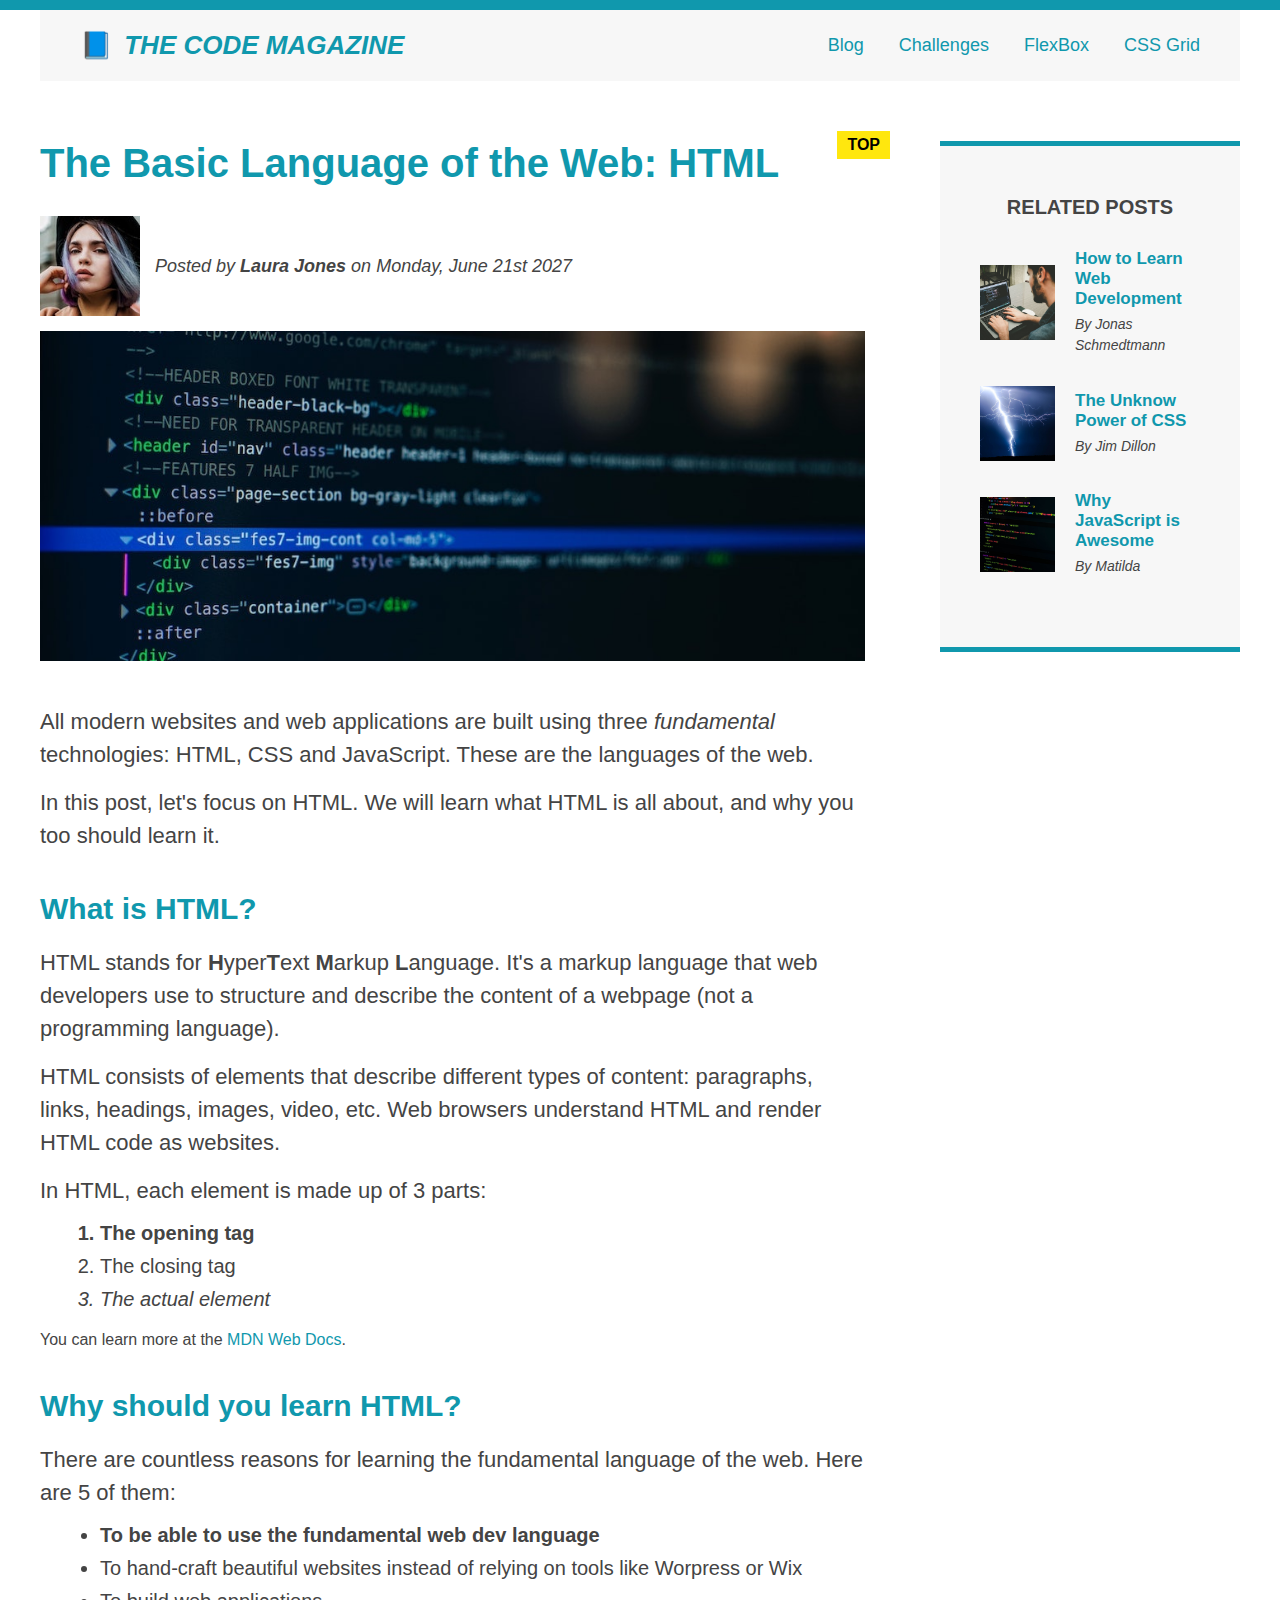
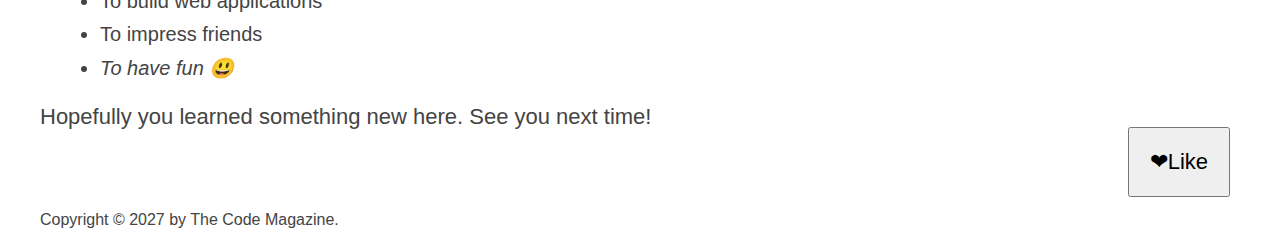
==== commit b14caa2d: "CSS Grid study" ====
--- a/index.html
+++ b/index.html
@@ -24,7 +24,8 @@
                <!-- <div class="clear"></div> -->
             </header>
 
-            <div class="row">
+            <!-- ONLY NECESSARY FOR FLEXBOX -->
+            <!-- <div class="row"> -->
             <article>
 
                 <header class="post-header">
@@ -107,7 +108,7 @@
                 </ul>
             </aside>
 
-        </div>
+            <!-- </div> -->
             <footer>
                 <p id="copyright" class="copyright text">
                 Copyright &copy; 2027 by The Code Magazine.
--- a/style.css
+++ b/style.css
@@ -26,8 +26,11 @@
     padding-right: 40px;
     */
     padding: 20px 40px;
+    
+    /*
     margin-bottom: 60px;
     height: 80px;
+    */
 }
 
 nav {
@@ -35,9 +38,11 @@
     text-align: center;
 }
 
+/*
 article {
-    margin-bottom: 60px;
-}
+     margin-bottom: 60px;
+}
+*/
 
 .post-header {
     margin-bottom: 40px;
@@ -367,6 +372,8 @@
     font-style: italic;
 }
 
+/* FLEXBOX LAYOUT */
+/*
 .row {
     display:flex;
     align-items: flex-start;
@@ -380,11 +387,31 @@
 }
 
 aside {
-    /*
+    
         DEFAULTS:
         flex-grow: 0;
         flex-shrink: 1;
         flex-basis: auto;
-    */
+    
     flex: 0 0 300px;
+}*/
+
+
+/* CSS GRID LAYOUT */
+
+.container {
+    display: grid;
+    grid-template-columns: 1fr 300px;
+    column-gap: 75px;
+    row-gap: 60px;
+    align-items: start;
+}
+
+.main-header {
+    /* grid-column: 1 / span 2; */
+    grid-column: 1 / -1;
+}
+
+footer {
+    grid-column: 1 / -1;
 }